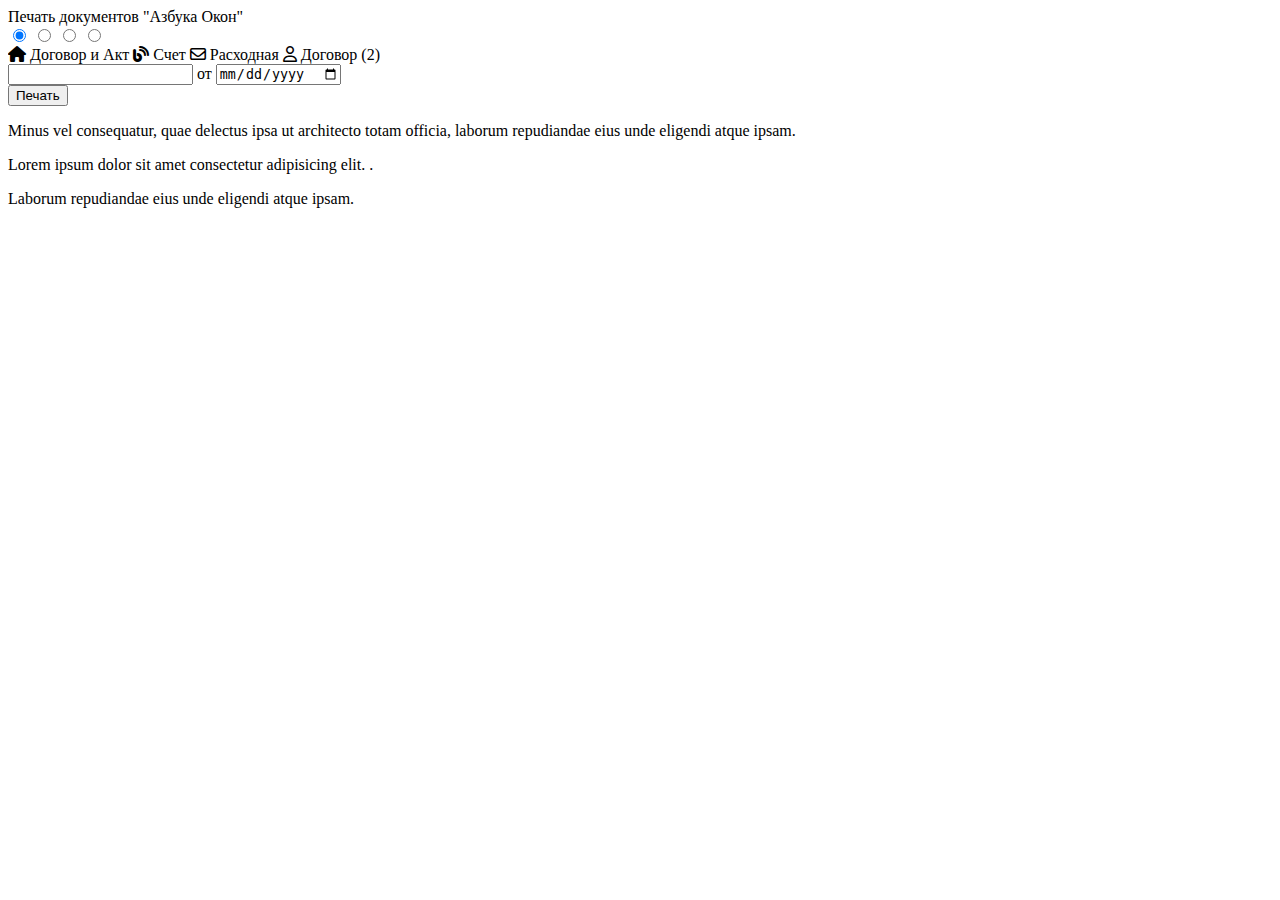
==== web-ao-2/index.html @ 931eb510 "Старт" ====
<!DOCTYPE html>
<html lang="en">
<head>
	<meta charset="UTF-8">
	<meta http-equiv="X-UA-Compatible" content="IE=edge">
	<meta name="viewport" content="width=device-width, initial-scale=1.0">
	<link rel="stylesheet" href="style.css">
	<link rel="stylesheet" href="https://cdnjs.cloudflare.com/ajax/libs/font-awesome/6.3.0/css/all.min.css">
	<script src="app.js" defer></script>
	<script src="numberToString.js" defer></script>
	<title>Печать документов</title>
</head>
<body>
	<div class="container">
		<div class="main-title">Печать документов "Азбука Окон"</div>
		<div class="content">
			<input type="radio" name="indicator" checked id="contract">
			<input type="radio" name="indicator" id="invoice">
			<input type="radio" name="indicator" id="rate">
			<input type="radio" name="indicator" id="business">
			<div class="list">
				<label for="contract" class="contract">
					<i class="fa fa-home"></i>
					<span class="topic">Договор и Акт</span>
				</label>
				<label for="invoice" class="invoice">
					<i class="fas fa-blog"></i>
					<span class="topic">Счет</span>
				</label>
				<label for="rate" class="rate">
					<i class="far fa-envelope"></i>
					<span class="topic">Расходная</span>
				</label>
				<label for="business" class="business">
					<i class="far fa-user"></i>
					<span class="topic">Договор (2)</span>
				</label>
				<div class="indicator">
				</div>
			</div>
			<div class="text-content">
				<div class="contract text">
					<input type="text" name="zakaz" id="">
					<label for="calendar">от</label>
					<input type="date" name="calendar" id="">
					<br>
					<input type="button" value="Печать">
				</div>
				<div class="invoice text">
					<p>Minus vel consequatur, quae delectus ipsa ut architecto totam officia, laborum repudiandae eius unde eligendi atque ipsam.</p>
				</div>
				<div class="rate text">
					<p>Lorem ipsum dolor sit amet consectetur adipisicing elit. .</p>
				</div>
				<div class="business text">
					<p>Laborum repudiandae eius unde eligendi atque ipsam.</p>
				</div>
			</div>
		</div>
		
	</div>

</body>
</html>
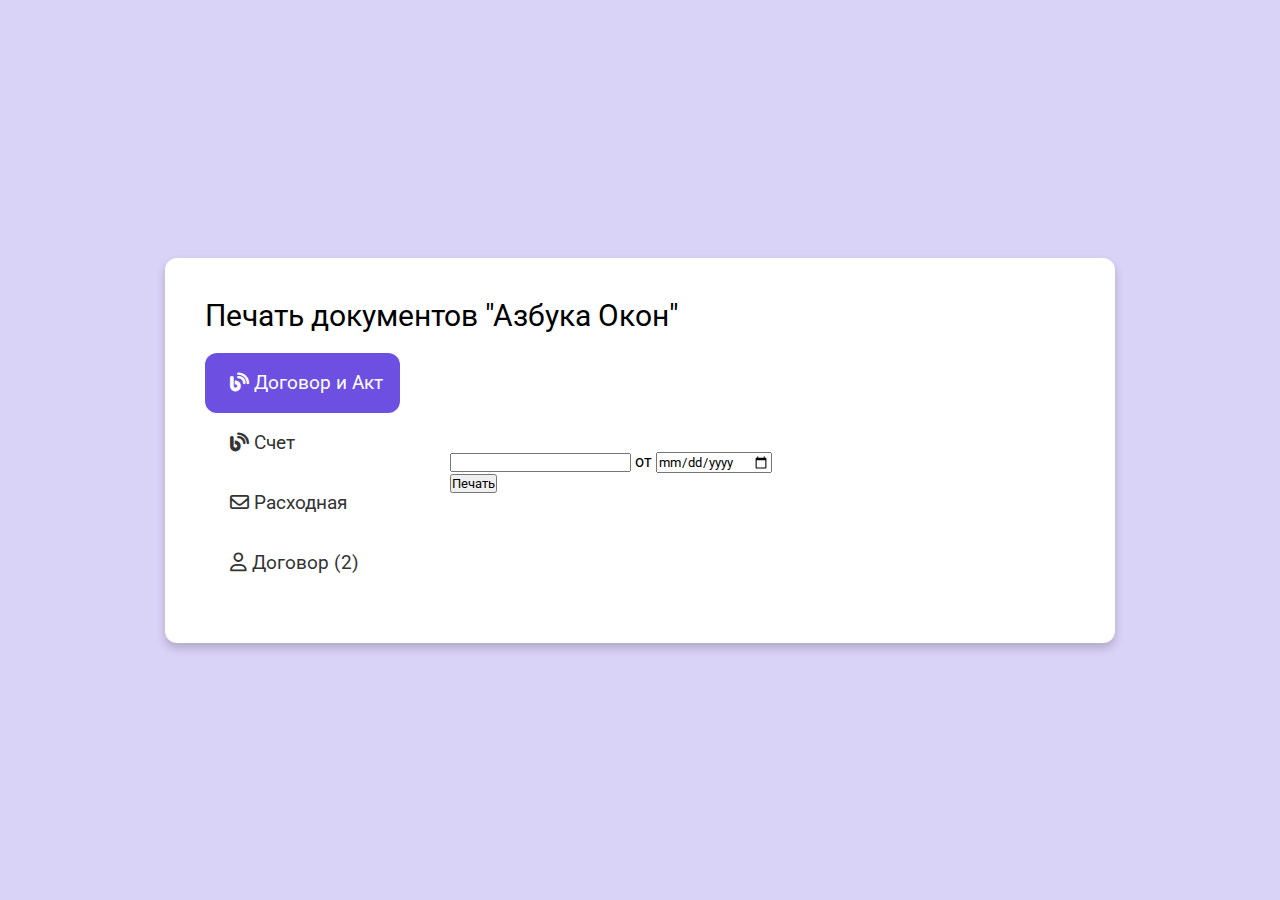
==== commit c17dd494: "Старт 3" ====
--- a/web-ao-2/index.html
+++ b/web-ao-2/index.html
@@ -20,7 +20,7 @@
 			<input type="radio" name="indicator" id="business">
 			<div class="list">
 				<label for="contract" class="contract">
-					<i class="fa fa-home"></i>
+					<i class="fas fa-blog"></i>
 					<span class="topic">Договор и Акт</span>
 				</label>
 				<label for="invoice" class="invoice">
@@ -57,8 +57,6 @@
 				</div>
 			</div>
 		</div>
-		
 	</div>
-
 </body>
 </html>--- a/web-ao-2/style.css
+++ b/web-ao-2/style.css
@@ -0,0 +1,136 @@
+@import url('https://fonts.googleapis.com/css2?family=Roboto:wght@100;300;400&display=swap');
+*{
+  padding: 0;
+  margin: 0;
+  box-sizing: border-box;
+	font-family: 'Roboto', sans-serif;
+}
+
+body {
+	min-height: 100vh;
+	width: 100%;
+	display: flex;
+	align-items: center;
+	justify-content: center;
+	background: #dad3f8;
+}
+
+.container {
+	max-width: 950px;
+	width: 100%;
+	margin: 0 20px;
+	background: #fff;
+	padding: 40px 40px 50px 40px;
+	border-radius: 12px;
+	box-shadow: 0 5px 10px rgba(0, 0, 0, 0.2);
+}
+
+.container .main-title {
+	font-size: 30px;
+	font-weight: 400;
+	margin-bottom: 20px;
+}
+
+.container .content {
+	display: flex;
+	align-items: center;
+	justify-content: space-between;
+}
+
+.container .content .list{
+	display: flex;
+	flex-direction: column;
+	position: relative;
+	width: 25%;
+	margin-right: 50px;
+}
+
+.content .list label {
+	height: 60px;
+	border-radius: 12px;
+	line-height: 60px;
+	font-size: 19px;
+	font-weight: 400;
+	cursor: pointer;
+	padding-left: 25px;
+	color: #333;
+	z-index: 12;
+	transition: all 0.4s ease;
+}
+
+.content .list label:hover {
+	color: #6d50e2;
+}
+
+#contract:checked ~ .list .contract,
+#invoice:checked ~ .list .invoice,
+#rate:checked ~ .list .rate,
+#business:checked ~ .list .business {
+	color: #fff;
+}
+
+.container .indicator {
+	position: absolute;
+	height: 60px;
+	width: 100%;
+	background: #6d50e2;
+	top: 0;
+	left: 0;
+	border-radius: 12px;
+	transition: all 0.4s ease;
+}
+
+#contract:checked ~ .list .indicator {
+	top: 0;
+}
+
+#invoice:checked ~ .list .indicator {
+	top: 60px;
+}
+
+#rate:checked ~ .list .indicator {
+	top: 120px;
+}
+
+#business:checked ~ .list .indicator {
+	top: 180px;
+}
+
+.container input[type="radio"] {
+	display: none;
+}
+
+.container .content .text-content {
+	width: 80%;
+	height: 100%;
+}
+
+.content .text-content .text {
+	display: none;
+}
+
+.content .text-content .contract {
+	display: block;
+}
+
+#contract:checked ~ .text-content .contract,
+#invoice:checked ~ .text-content .invoice,
+#rate:checked ~ .text-content .rate,
+#business:checked ~ .text-content .business {
+	display: block;
+}
+
+#invoice:checked ~ .text-content .contract,
+#rate:checked ~ .text-content .contract,
+#business:checked ~ .text-content .contract {
+	display: none;
+}
+.content .text-content p {
+	text-align: justify;
+}
+
+.content .text-content .title {
+	font-size: 22px;
+	font-weight: 400;
+	margin-bottom: 10px;
+}
